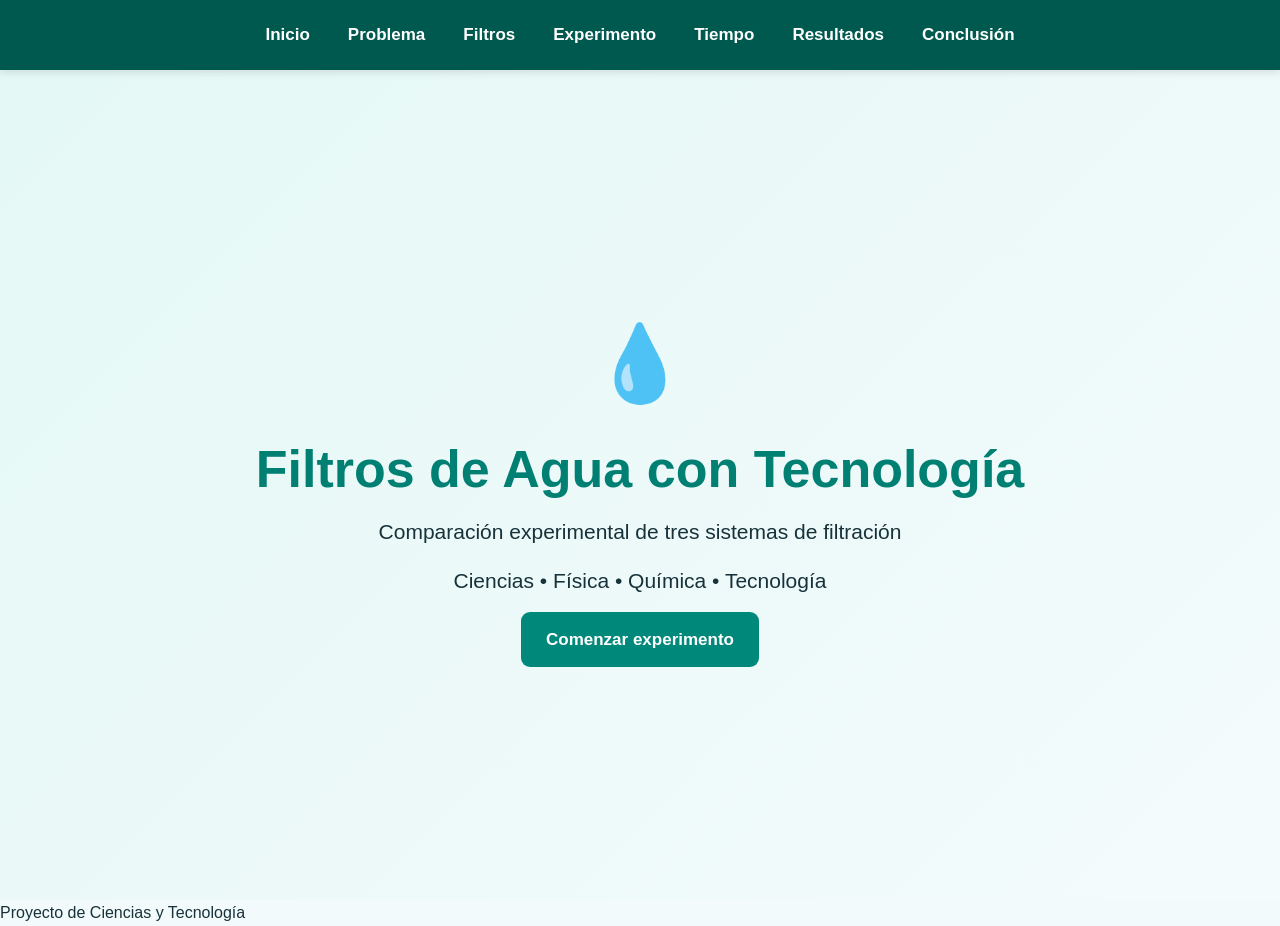
==== index.html @ bbd28fa3 "Add files via upload" ====
<!DOCTYPE html>

<html lang="es">

<head>

<meta charset="UTF-8">

<meta name="viewport"
content="width=device-width, initial-scale=1.0">

<title>Filtros de Agua</title>

<link rel="stylesheet" href="estilos.css">

</head>


<body>


<nav>

<a href="index.html">Inicio</a>

<a href="problema.html">Problema</a>

<a href="filtros.html">Filtros</a>

<a href="experimento.html">Experimento</a>

<a href="tiempo.html">Tiempo</a>

<a href="resultados.html">Resultados</a>

<a href="conclusion.html">Conclusión</a>

</nav>


<div class="hero">

<div>

<div class="gota">💧</div>

<h1>Filtros de Agua con Tecnología</h1>

<p>
Comparación experimental de tres sistemas de filtración
</p>

<p>
Ciencias • Física • Química • Tecnología
</p>

<a class="boton" href="problema.html">
Comenzar experimento
</a>

</div>

</div>


<footer>

Proyecto de Ciencias y Tecnología

</footer>


</body>

</html>
---- estilos.css ----
/* =========================================================
   PROYECTO: FILTROS DE AGUA CON TECNOLOGÍA
   HOJA DE ESTILOS GENERAL
   Responsive: computador, tablet y celular
========================================================= */


/* =========================================================
   1. CONFIGURACIÓN GENERAL
========================================================= */

* {
    box-sizing: border-box;
    margin: 0;
    padding: 0;
}

html {
    width: 100%;
    scroll-behavior: smooth;
}

body {
    width: 100%;
    min-height: 100vh;

    font-family: Arial, Helvetica, sans-serif;

    background: #f3fafb;
    color: #17323a;

    line-height: 1.6;

    overflow-x: hidden;
}


/* =========================================================
   2. IMÁGENES
========================================================= */

img {
    max-width: 100%;
    height: auto;
    display: block;
}


/* =========================================================
   3. MENÚ DE NAVEGACIÓN
========================================================= */

nav {
    width: 100%;

    min-height: 70px;

    background: #00594f;

    display: flex;
    justify-content: center;
    align-items: center;
    flex-wrap: wrap;

    gap: 10px;

    padding: 10px 25px;

    position: sticky;
    top: 0;

    z-index: 1000;

    box-shadow: 0 2px 8px rgba(0, 0, 0, 0.12);
}


nav a {
    color: white;

    text-decoration: none;

    font-size: 17px;
    font-weight: bold;

    padding: 9px 14px;

    border-radius: 8px;

    transition: 0.25s;
}


nav a:hover {
    background: rgba(255, 255, 255, 0.18);
}


/* =========================================================
   4. LOGO
========================================================= */

.logo {
    height: 50px;
    width: auto;

    object-fit: contain;

    margin-right: 20px;
}


/* =========================================================
   5. CONTENEDORES GENERALES
========================================================= */

main,
.container,
.contenedor,
.contenedor-tiempo,
.contenedor-resultados {

    width: 92%;

    max-width: 1200px;

    margin: 60px auto;

    padding: 25px;
}


/* =========================================================
   6. TÍTULOS
========================================================= */

h1 {
    color: #00897b;

    font-size: 44px;

    line-height: 1.2;

    margin-bottom: 20px;
}


h2 {
    color: #00796b;

    font-size: 27px;

    margin-bottom: 15px;
}


h3 {
    color: #00796b;

    margin-bottom: 10px;
}


p {
    margin-bottom: 15px;
}


.titulo-tiempo,
.titulo-resultados {

    text-align: center;

    color: #00897b;

    font-size: 45px;

    line-height: 1.2;

    margin-bottom: 10px;
}


.subtitulo {

    text-align: center;

    font-size: 20px;

    margin-bottom: 40px;

    color: #334f56;
}


/* =========================================================
   7. PORTADA / HERO
========================================================= */

.hero {

    min-height: calc(100vh - 70px);

    display: flex;

    flex-direction: column;

    align-items: center;

    justify-content: center;

    text-align: center;

    padding: 50px 20px;

    background:
        linear-gradient(
            135deg,
            #e4f8f5,
            #f4fbfc
        );
}


.hero h1 {

    font-size: 52px;

    color: #007f73;

    margin-bottom: 15px;
}


.hero p {

    font-size: 21px;

    max-width: 750px;

    margin-left: auto;

    margin-right: auto;
}


/* =========================================================
   8. GOTA DE AGUA
========================================================= */

.water-drop,
.gota {

    font-size: 75px;

    margin-bottom: 15px;

    animation: flotar 2.5s ease-in-out infinite;
}


@keyframes flotar {

    0%,
    100% {
        transform: translateY(0);
    }

    50% {
        transform: translateY(-10px);
    }
}


/* =========================================================
   9. TARJETAS GENERALES
========================================================= */

.cards,
.tarjetas {

    display: grid;

    grid-template-columns:
        repeat(3, minmax(0, 1fr));

    gap: 25px;

    margin-top: 30px;
}


.card,
.tarjeta {

    background: white;

    border-radius: 16px;

    padding: 25px;

    box-shadow:
        0 5px 18px rgba(0, 0, 0, 0.09);

    transition:
        transform 0.25s,
        box-shadow 0.25s;
}


.card:hover,
.tarjeta:hover {

    transform: translateY(-5px);

    box-shadow:
        0 9px 25px rgba(0, 0, 0, 0.13);
}


/* =========================================================
   10. TARJETAS DE TIEMPO
========================================================= */

.tarjetas-tiempo {

    display: grid;

    grid-template-columns:
        repeat(3, minmax(0, 1fr));

    gap: 25px;

    margin-top: 30px;
}


.tarjeta-tiempo {

    background: white;

    border-radius: 16px;

    padding: 25px;

    text-align: center;

    box-shadow:
        0 5px 18px rgba(0, 0, 0, 0.09);
}


.tarjeta-tiempo h2 {

    color: #00897b;
}


/* =========================================================
   11. CAMPOS DE TIEMPO
========================================================= */

.campos-tiempo {

    display: flex;

    justify-content: center;

    align-items: center;

    gap: 12px;

    margin-top: 20px;
}


.campo {

    display: flex;

    flex-direction: column;

    align-items: center;
}


.campo label {

    font-size: 14px;

    font-weight: bold;

    margin-bottom: 6px;
}


.campo input {

    width: 90px;

    padding: 12px;

    font-size: 18px;

    text-align: center;

    border: 2px solid #00897b;

    border-radius: 8px;

    background: white;
}


/* =========================================================
   12. INPUTS Y SELECT
========================================================= */

input,
select {

    font-family: inherit;
}


input:focus,
select:focus {

    outline: 3px solid rgba(0, 137, 123, 0.18);

    border-color: #00897b;
}


.entrada-volumen {

    width: 85px;

    padding: 8px;

    text-align: center;

    border: 1px solid #00897b;

    border-radius: 6px;

    font-size: 16px;
}


.apariencia {

    padding: 8px;

    border: 1px solid #00897b;

    border-radius: 6px;

    background: white;

    font-size: 15px;
}


/* =========================================================
   13. BOTONES
========================================================= */

.boton,
.boton-guardar,
button {

    display: inline-block;

    background: #00897b;

    color: white;

    border: none;

    padding: 14px 25px;

    border-radius: 9px;

    font-size: 17px;

    font-weight: 600;

    text-decoration: none;

    cursor: pointer;

    transition: 0.25s;
}


.boton:hover,
.boton-guardar:hover,
button:hover {

    background: #00695c;

    transform: translateY(-2px);
}


.botonera {

    text-align: center;

    margin-top: 35px;
}


.botones {

    margin-top: 35px;

    display: flex;

    justify-content: flex-start;

    align-items: center;

    flex-wrap: wrap;

    gap: 15px;
}


/* =========================================================
   14. MENSAJES
========================================================= */

#mensaje {

    text-align: center;

    color: #00796b;

    font-weight: bold;

    margin-top: 20px;

    font-size: 18px;
}


/* =========================================================
   15. TABLAS
========================================================= */

.tabla-resultados,
table {

    width: 100%;

    border-collapse: collapse;

    background: white;

    margin-top: 20px;

    border-radius: 12px;

    overflow: hidden;

    box-shadow:
        0 4px 15px rgba(0, 0, 0, 0.07);
}


.tabla-resultados th,
table th {

    background: #00897b;

    color: white;

    padding: 16px 12px;

    font-size: 17px;

    text-align: center;
}


.tabla-resultados td,
table td {

    padding: 16px 12px;

    text-align: center;

    border: 1px solid #dddddd;

    font-size: 16px;
}


/* =========================================================
   16. RESUMEN DE RESULTADOS
========================================================= */

.resumen {

    margin-top: 35px;

    background: white;

    border-radius: 15px;

    padding: 25px;

    box-shadow:
        0 4px 12px rgba(0, 0, 0, 0.08);

    border-left: 5px solid #00897b;
}


.resumen h2 {

    color: #00897b;
}


/* =========================================================
   17. CONCLUSIONES
========================================================= */

.conclusion {

    background: white;

    border-radius: 16px;

    padding: 30px;

    margin-top: 25px;

    box-shadow:
        0 5px 18px rgba(0, 0, 0, 0.08);
}


/* =========================================================
   18. ADVERTENCIA DE SEGURIDAD
========================================================= */

.warning,
.advertencia {

    background: #fff8e1;

    border-left: 5px solid #f9a825;

    padding: 20px;

    border-radius: 10px;

    margin-top: 25px;
}


/* =========================================================
   19. LISTAS
========================================================= */

ul,
ol {

    padding-left: 25px;

    margin-bottom: 20px;
}


li {

    margin-bottom: 8px;
}


/* =========================================================
   20. TABLET
   Pantallas menores a 900 px
========================================================= */

@media screen and (max-width: 900px) {

    nav {

        min-height: auto;

        padding: 10px 12px;

        gap: 5px 8px;
    }


    nav a {

        font-size: 15px;

        padding: 7px 10px;
    }


    .logo {

        height: 42px;

        margin-right: 8px;
    }


    main,
    .container,
    .contenedor,
    .contenedor-tiempo,
    .contenedor-resultados {

        width: 94%;

        margin: 40px auto;

        padding: 20px;
    }


    h1,
    .titulo-tiempo,
    .titulo-resultados {

        font-size: 38px;
    }


    .hero h1 {

        font-size: 43px;
    }


    .cards,
    .tarjetas {

        grid-template-columns:
            repeat(2, minmax(0, 1fr));
    }


    .tarjetas-tiempo {

        grid-template-columns: 1fr;
    }

}


/* =========================================================
   21. CELULAR
   Pantallas menores a 600 px
========================================================= */

@media screen and (max-width: 600px) {

    body {

        font-size: 16px;

        line-height: 1.5;
    }


    /* -----------------------------
       MENÚ MÓVIL
    ----------------------------- */

    nav {

        position: relative;

        width: 100%;

        min-height: auto;

        display: grid;

        grid-template-columns:
            repeat(2, minmax(0, 1fr));

        gap: 5px;

        padding: 8px;
    }


    nav a {

        width: 100%;

        font-size: 13px;

        padding: 8px 4px;

        text-align: center;

        border-radius: 6px;
    }


    nav a:hover {

        transform: none;
    }


    /* -----------------------------
       LOGO EN CELULAR
    ----------------------------- */

    nav a:has(.logo) {

        grid-column: 1 / -1;

        display: flex;

        justify-content: center;

        align-items: center;
    }


    .logo {

        height: 42px;

        width: auto;

        margin: 2px auto;
    }


    /* -----------------------------
       CONTENIDO
    ----------------------------- */

    main,
    .container,
    .contenedor,
    .contenedor-tiempo,
    .contenedor-resultados {

        width: 100%;

        max-width: 100%;

        margin: 20px auto;

        padding: 15px;
    }


    /* -----------------------------
       TÍTULOS
    ----------------------------- */

    h1,
    .titulo-tiempo,
    .titulo-resultados {

        font-size: 29px !important;

        line-height: 1.2;

        text-align: center;

        overflow-wrap: break-word;
    }


    h2 {

        font-size: 22px;
    }


    h3 {

        font-size: 19px;
    }


    .subtitulo {

        font-size: 16px;

        line-height: 1.5;

        margin-bottom: 25px;
    }


    /* -----------------------------
       PORTADA
    ----------------------------- */

    .hero {

        min-height: auto;

        padding: 45px 18px;
    }


    .hero h1 {

        font-size: 32px !important;
    }


    .hero p {

        font-size: 17px;
    }


    .water-drop,
    .gota {

        font-size: 55px;
    }


    /* -----------------------------
       TARJETAS
    ----------------------------- */

    .cards,
    .tarjetas,
    .tarjetas-tiempo {

        display: grid;

        grid-template-columns: 1fr;

        gap: 15px;

        width: 100%;
    }


    .card,
    .tarjeta,
    .tarjeta-tiempo {

        width: 100%;

        padding: 20px;

        margin: 0;
    }


    /* -----------------------------
       TIEMPOS
    ----------------------------- */

    .campos-tiempo {

        display: flex;

        justify-content: center;

        flex-wrap: wrap;

        gap: 12px;
    }


    .campo {

        flex: 1;

        min-width: 100px;
    }


    .campo input {

        width: 100%;

        max-width: 130px;

        min-height: 48px;

        font-size: 18px;
    }


    /* -----------------------------
       BOTONES
    ----------------------------- */

    .botonera {

        width: 100%;
    }


    .botones {

        display: flex;

        flex-direction: column;

        width: 100%;

        gap: 10px;
    }


    .boton,
    .boton-guardar,
    button {

        width: 100%;

        min-height: 48px;

        padding: 13px 15px;

        text-align: center;

        font-size: 16px;
    }


    /* -----------------------------
       TABLA DE RESULTADOS
       En celular se transforma
       en tarjetas
    ----------------------------- */

    .tabla-resultados {

        display: block;

        width: 100%;

        background: transparent;

        box-shadow: none;
    }


    .tabla-resultados thead {

        display: none;
    }


    .tabla-resultados tbody {

        display: block;

        width: 100%;
    }


    .tabla-resultados tr {

        display: block;

        width: 100%;

        background: white;

        margin-bottom: 18px;

        padding: 10px;

        border-radius: 14px;

        box-shadow:
            0 4px 14px rgba(0, 0, 0, 0.08);
    }


    .tabla-resultados td {

        display: flex;

        justify-content: space-between;

        align-items: center;

        gap: 12px;

        width: 100%;

        padding: 11px 8px;

        border: none;

        border-bottom: 1px solid #eeeeee;

        text-align: right;

        font-size: 15px;
    }


    .tabla-resultados td:last-child {

        border-bottom: none;
    }


    /*
       Agrega automáticamente el nombre
       de cada dato en el celular
    */

    .tabla-resultados td:nth-child(1)::before {

        content: "Muestra";

        font-weight: bold;

        color: #00796b;
    }


    .tabla-resultados td:nth-child(2)::before {

        content: "Volumen inicial";

        font-weight: bold;

        color: #00796b;
    }


    .tabla-resultados td:nth-child(3)::before {

        content: "Tiempo";

        font-weight: bold;

        color: #00796b;
    }


    .tabla-resultados td:nth-child(4)::before {

        content: "Volumen recuperado";

        font-weight: bold;

        color: #00796b;
    }


    .tabla-resultados td:nth-child(5)::before {

        content: "Flujo";

        font-weight: bold;

        color: #00796b;
    }


    .tabla-resultados td:nth-child(6)::before {

        content: "Apariencia";

        font-weight: bold;

        color: #00796b;
    }


    /* INPUT DEL VOLUMEN */

    .entrada-volumen {

        width: 70px;

        min-height: 42px;

        font-size: 16px;
    }


    /* SELECT DE APARIENCIA */

    .apariencia {

        max-width: 150px;

        min-height: 42px;

        font-size: 14px;
    }


    /* -----------------------------
       RESUMEN
    ----------------------------- */

    .resumen,
    .conclusion {

        width: 100%;

        padding: 20px;

        margin-top: 25px;
    }


    /* -----------------------------
       ADVERTENCIAS
    ----------------------------- */

    .warning,
    .advertencia {

        padding: 17px;

        font-size: 15px;
    }

}


/* =========================================================
   22. CELULARES MUY PEQUEÑOS
   Ej. 320 - 400 px
========================================================= */

@media screen and (max-width: 400px) {

    nav a {

        font-size: 12px;

        padding: 7px 2px;
    }


    h1,
    .titulo-tiempo,
    .titulo-resultados {

        font-size: 26px !important;
    }


    .hero h1 {

        font-size: 28px !important;
    }


    .hero p {

        font-size: 16px;
    }


    main,
    .container,
    .contenedor,
    .contenedor-tiempo,
    .contenedor-resultados {

        padding: 12px;
    }


    .card,
    .tarjeta,
    .tarjeta-tiempo {

        padding: 17px;
    }


    .tabla-resultados td {

        font-size: 14px;

        gap: 8px;
    }


    .tabla-resultados td::before {

        max-width: 45%;

        text-align: left;
    }


    .apariencia {

        max-width: 135px;
    }

}
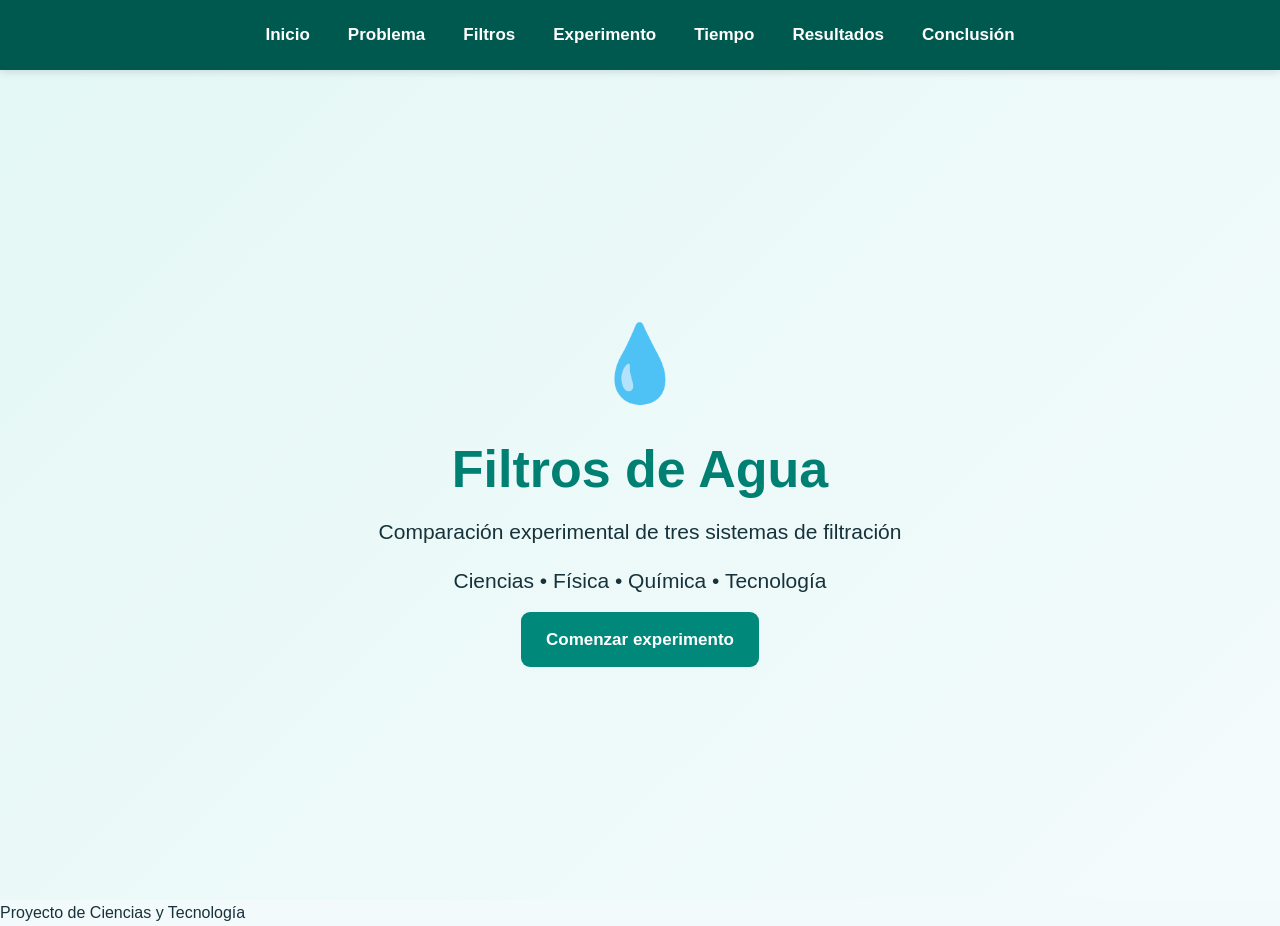
==== commit accb2086: "Add files via upload" ====
--- a/index.html
+++ b/index.html
@@ -44,7 +44,7 @@
 
 <div class="gota">💧</div>
 
-<h1>Filtros de Agua con Tecnología</h1>
+<h1>Filtros de Agua</h1>
 
 <p>
 Comparación experimental de tres sistemas de filtración
